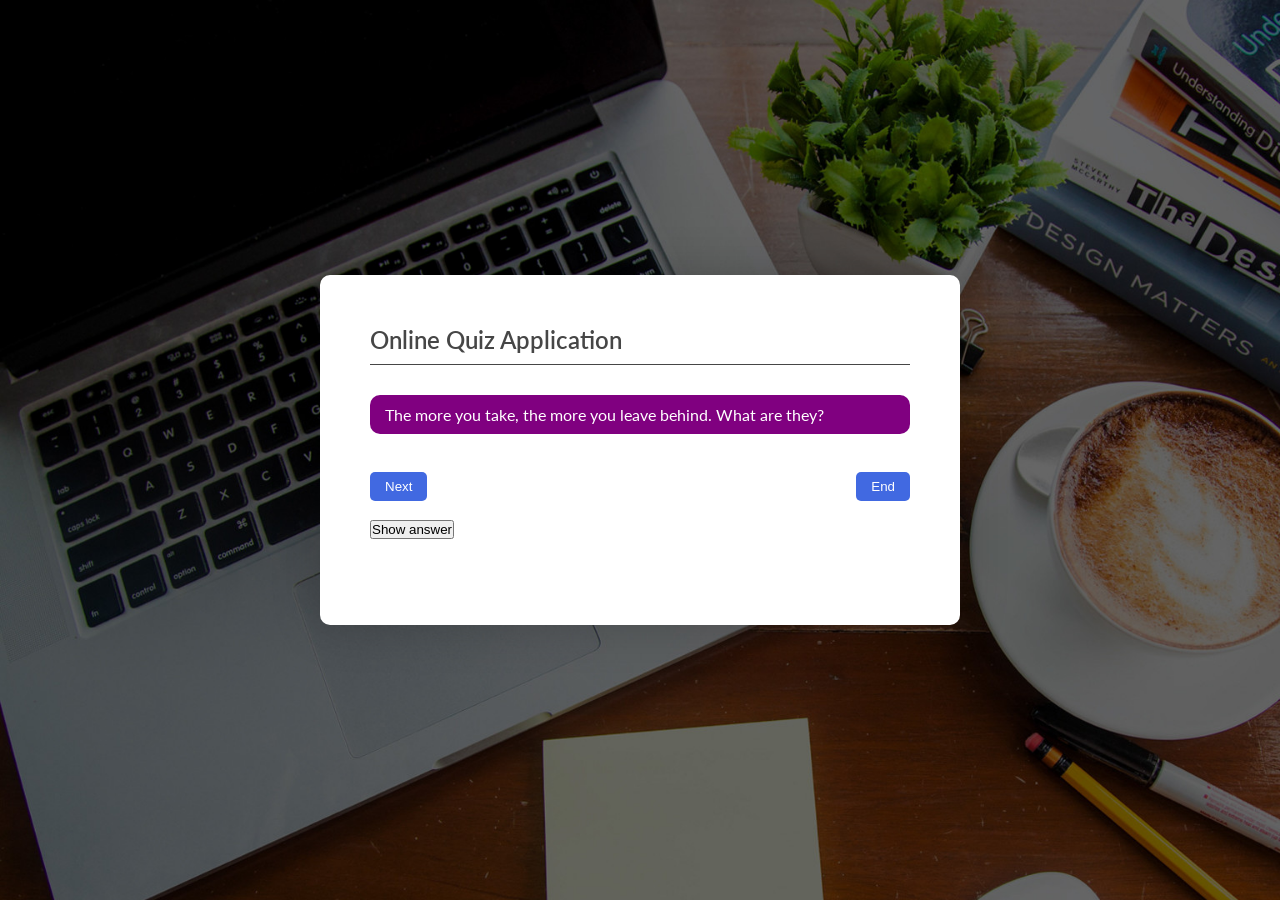
==== question2.html @ deb30a97 "Add files via upload" ====
<!DOCTYPE html>
<html lang="en">
    <head>
        <meta charset="UTF-8" />
        <meta name="viewport" content="width=device-width, initial-scale=1.0" />
        <title>Web Tutorial Guru - Online Quiz</title>
        <link rel="stylesheet" href="css/style.css" />
        
    </head>
    <body>


        <div class="box"id="questionScreen">

            <div class="title">
                Online Quiz Application
			</div>
			
			<div class="questionBox">
				What does HTML stand for?
			</div>
			<br>
			
            <div class="answerBox" id="answerScreen" style="display:none;"></div>
			<br>

            <div class="footer">
                <button onclick="showNext()">
                    Next
                </button>
				<button onclick="result()">
					End
                </button>
            </div><br>
			<h5>
                <button onclick="showAnswer()">
                    Show answer
                </button>
			</h5>

        </div>
		
		<div class="box1" id="resultScreen"style="display: none;">
            
            <div style="text-align:center">
                <h1>END OF QUIZ!</h1>
            </div>

            <div class="buttonBox" style="border-top:none">
                <a href="question2.html">Start Again</a>
            </div>
			<br>
			<div style="text-align:center"><a href="index.html">Home</a></div>

        </div>
        
    </body>

    <script src="js/jquery-3.5.1.min.js"></script>
    <script src="js/jquery-2.1.1.min.js"></script>
    <script src="js/quiz2.js"></script>
    <script src="js/tilt.min.js"></script>
    <script src="js/script.js"></script>
        
</html>
---- css/style.css ----
@import url("https://fonts.googleapis.com/css2?family=Lato:wght@300;400;700&display=swap");


* {
    margin: 0;
    padding: 0;
    box-sizing: border-box;
}
body {
    font-family: "lato", sans-serif;
    background-image: url("../img/313016.jpg");
    background-size: cover;
    display: flex;
    justify-content: center;
    align-items: center;
    min-height: 100vh;

}

.container {
    width: 940px;
    background-color: white;
    box-shadow: 0 0 50px 0 rgba(0, 0, 0, 0.2);
    min-height: 350px;
    padding: 80px 90px;
    border-radius: 10px;
    display: flex;
}

.leftSide ,
.rightSide {
    width: 50%;
}
.leftSide img {
    height: 300px;
    width: 300px;
}
.rightSide h1{
    color: royalblue;
    font-size: 32px;
}
.rightSide h2{
    color: #444;
    margin: 20px auto 10px;
    font-size: 25px;
}

.rightSide ul{
    color: #444;
    font-size: 18px;
    margin-top: 5px;
    font-weight: 600;
    list-style-type: square;
    list-style-position: inside;
}

.rightSide ul li{
    margin-top: 5px;
}

.rightSide a{
    background-color: royalblue;
    border-radius: 100px;
    color: white;
    width: 100%;
    display: inline-block;
    text-align: center;
    padding: 15px 0;
    margin-top: 25px;
    text-decoration: none;
    outline: none;
}

/* question page css start*/

.box {
    background-color: white;
    border-radius: 10px;
    box-shadow: 0 0 50px 0 rgba(0, 0, 0, 0.2);
    min-height: 350px;
    width: 640px;
    padding: 50px;
}

.box1 {
	background-color: white;
    border-radius: 10px;
    box-shadow: 0 0 50px 0 rgba(0, 0, 0, 0.2);
    min-height: 300px;
    width: 640px;
    padding: 90px;
}

.title {
    border-bottom: 1px solid #464646;
    color: #464646;
    padding-bottom: 10px;
    margin-bottom: 30px;
    font-weight: 600;
    font-size: 24px;

}

.header {
    margin-bottom: 30px;
    display: flex;
    justify-content: space-between;
}

.scoreBox,
.timerBox {
    border-radius: 100px;
    padding: 10px 15px;
    border: 1px solid #444;
    color: #444;
}

.questionBox {
    background-color: purple;
    color: white;
    border-radius: 10px;
    padding: 10px 15px;
}

.optionBox {
    display: grid;
    grid-template-columns: 1fr 1fr;
    margin: 30px;
    grid-gap: 15px;
}

.optionBox span {
    background-color: #ccc;
    border-radius: 10px;
    color: #444;
    border: 1px solid #444;
    padding: 10px 15px;
}

.footer {
    display: flex;
    justify-content: space-between;
}

.footer button {
    background-color: royalblue;
    border-radius: 5px;
    padding: 7px 15px;
    color: white;
    border: 0;
    outline: none;
}

.resultBox {
    margin-bottom: 30px;
    display: grid;
    grid-template-columns: 1fr 1fr;
    grid-row-gap: 15px;
    font-size: 20px;
}

.resultBox *:nth-child(odd) {
    text-align: right;
}

.resultBox span {
    font-weight: 600;
}

.buttonBox {
    border-top: 1px solid #444;
    text-align: center;

}

.buttonBox a {
    background-color: royalblue;
    border-radius: 50px;
    border: 0;
    text-decoration: none;
    color: white;
    outline: none;
    padding: 7px 15px;
    margin-top: 30px;
    display: inline-block;
}

.optionBox span.right{
    background-color: green;
    border-color: green;
    color: white;
}
.optionBox span.wrong{
    background-color: red;
    border-color: red;
    color: white;
}
/* question page css end*/

/* media query start*/

@media screen and (max-width: 768px) {
    .leftSide {
        display: none;
    }
    .container,  
    .box {
        width: 425px;
    }
    .rightSide {
        width: 100%;
    }
    .optionBox {
        grid-template-columns: 1fr;
    }
}

/* media query end*/
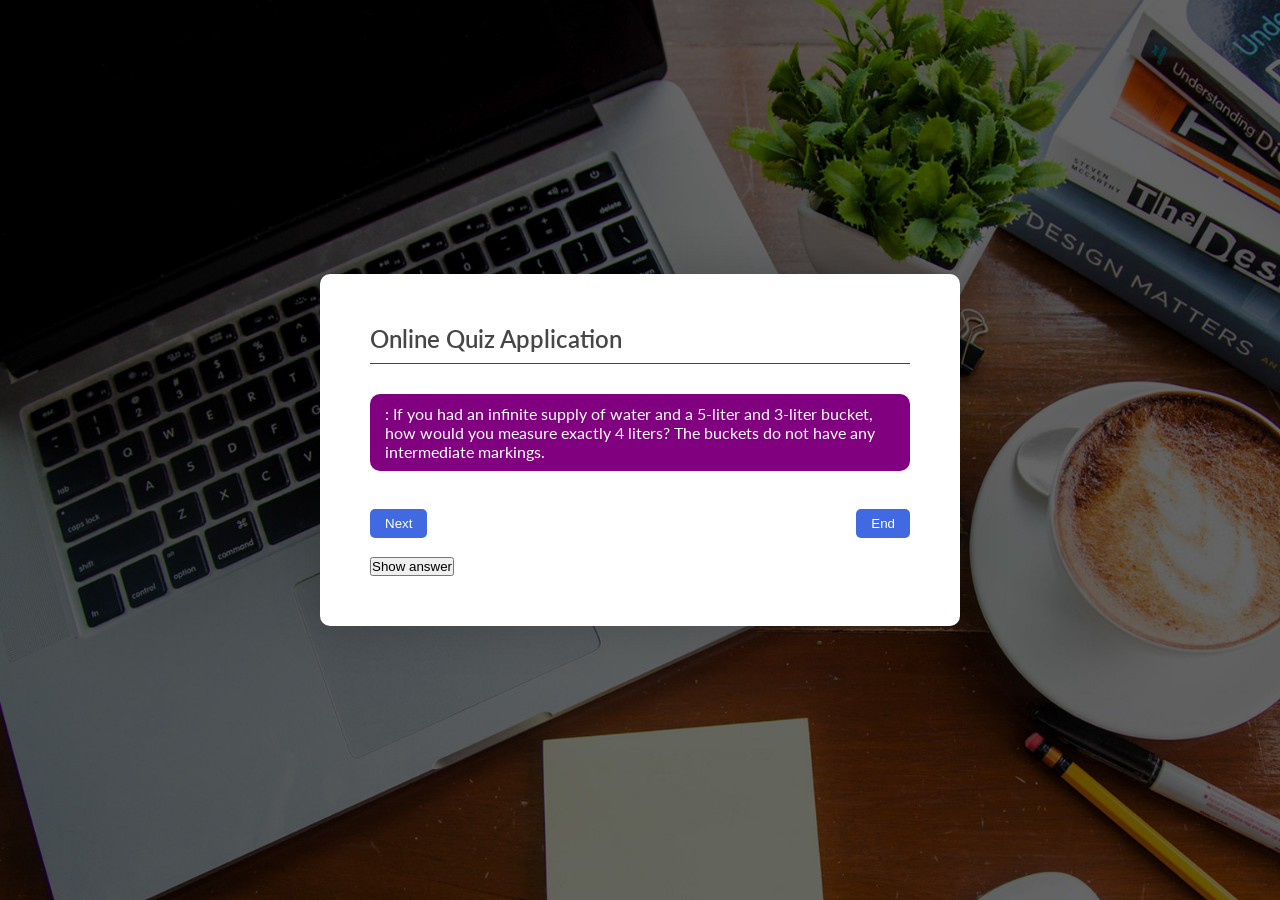
==== commit 4bdd84b4: "Update question2.html" ====
--- a/question2.html
+++ b/question2.html
@@ -3,7 +3,7 @@
     <head>
         <meta charset="UTF-8" />
         <meta name="viewport" content="width=device-width, initial-scale=1.0" />
-        <title>Web Tutorial Guru - Online Quiz</title>
+        <title>Jimoh Web Application - Online Quiz</title>
         <link rel="stylesheet" href="css/style.css" />
         
     </head>
@@ -63,4 +63,4 @@
     <script src="js/script.js"></script>
         
 </html>
-    +    
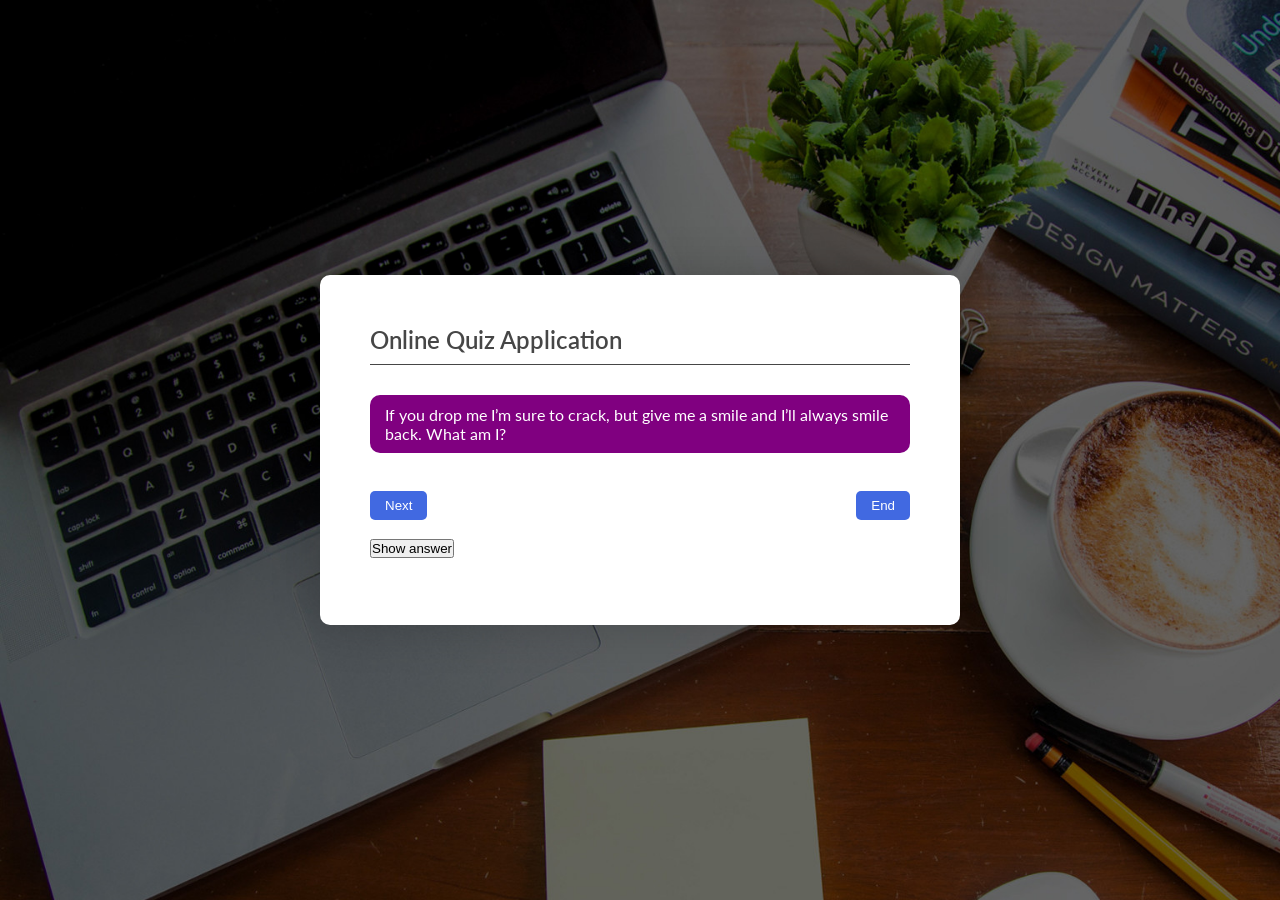
==== commit f31c2058: "Update question2.html" ====
--- a/question2.html
+++ b/question2.html
@@ -60,7 +60,7 @@
     <script src="js/jquery-2.1.1.min.js"></script>
     <script src="js/quiz2.js"></script>
     <script src="js/tilt.min.js"></script>
-    <script src="js/script.js"></script>
+    <script src="js/question2_script.js"></script>
         
 </html>
     
